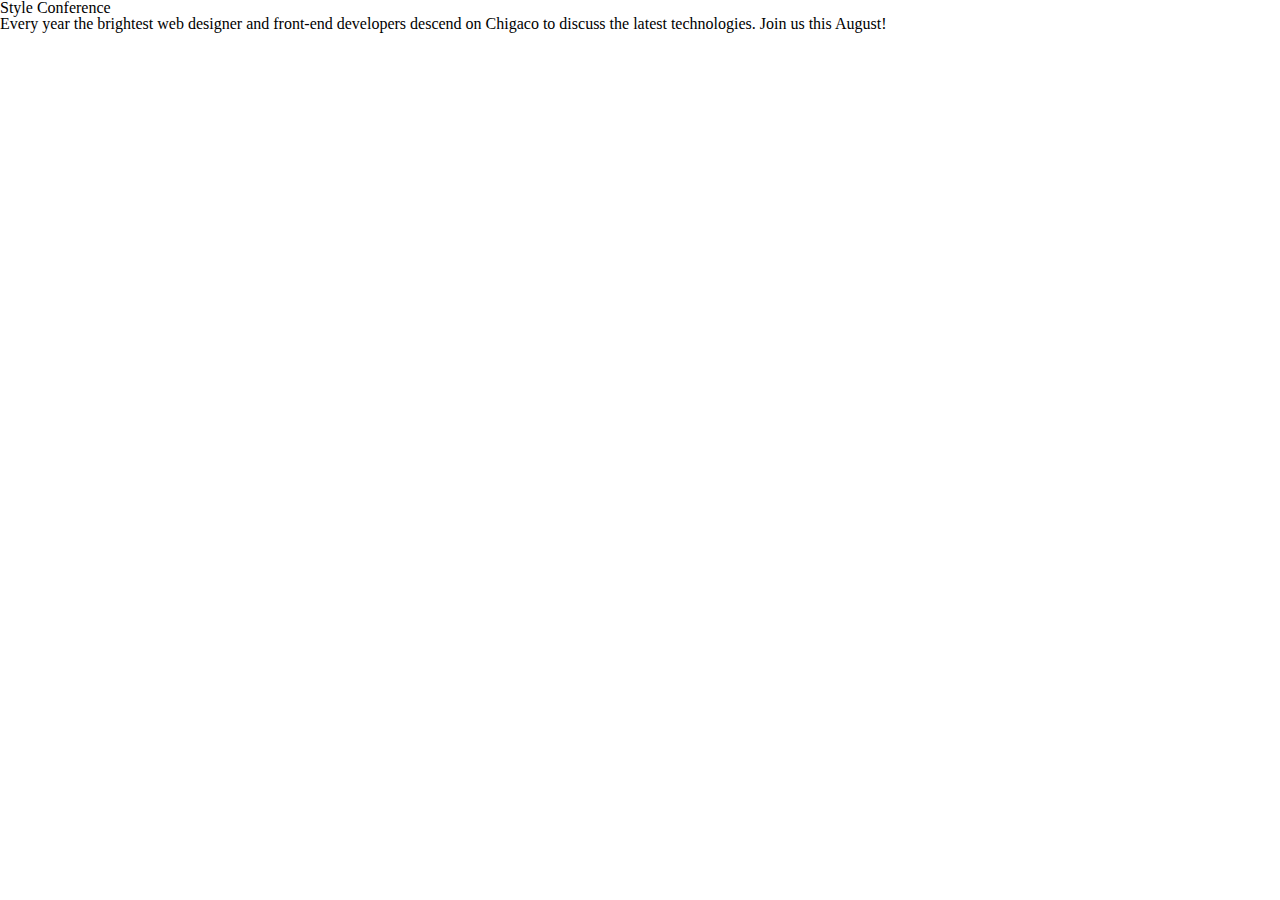
==== index.html @ 0f6a9aa3 "Initial commit" ====
<!Doctype html>
	<html lang="en"> 
	<head>
		<meta charset="utf-8">
		<title> Style Conference </title>
		<link rel="stylesheet" href="assets/stylesheets/main.css">
	</head>
	<body>
		<h1>Style Conference</h1>
		<p>Every year the brightest web designer and front-end developers descend on Chigaco to discuss the latest technologies. Join us this August! </p>
	</body>
	</html>
---- assets/stylesheets/main.css ----
/* http://meyerweb.com/eric/tools/css/reset/ 2. v2.0 | 20110126
  License: none (public domain)
*/

html, body, div, span, applet, object, iframe,
h1, h2, h3, h4, h5, h6, p, blockquote, pre,
a, abbr, acronym, address, big, cite, code,
del, dfn, em, img, ins, kbd, q, s, samp,
small, strike, strong, sub, sup, tt, var,
b, u, i, center,
dl, dt, dd, ol, ul, li,
fieldset, form, label, legend,
table, caption, tbody, tfoot, thead, tr, th, td,
article, aside, canvas, details, embed,
figure, figcaption, footer, header, hgroup,
menu, nav, output, ruby, section, summary,
time, mark, audio, video {
  margin: 0;
  padding: 0;
  border: 0;
  font-size: 100%;
  font: inherit;
  vertical-align: baseline;
}
/* HTML5 display-role reset for older browsers */
article, aside, details, figcaption, figure,
footer, header, hgroup, menu, nav, section {
  display: block;
}
body {
  line-height: 1;
}
ol, ul {
  list-style: none;
}
blockquote, q {
  quotes: none;
}
blockquote:before, blockquote:after,
q:before, q:after {
  content: '';
  content: none;
}
table {
  border-collapse: collapse;
  border-spacing: 0;
}
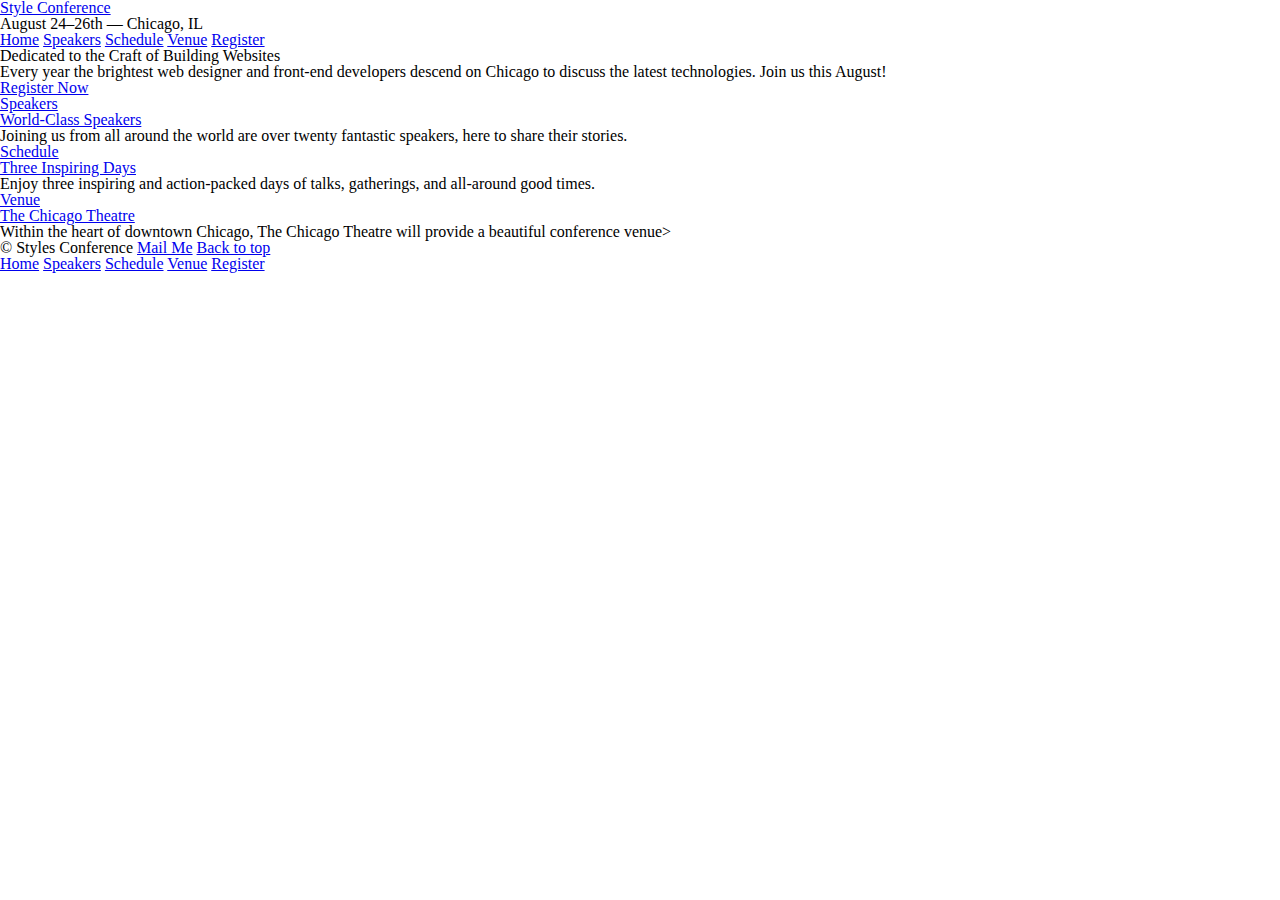
==== commit 944f692c: "Adding links" ====
--- a/index.html
+++ b/index.html
@@ -5,8 +5,60 @@
 		<title> Style Conference </title>
 		<link rel="stylesheet" href="assets/stylesheets/main.css">
 	</head>
-	<body>
-		<h1>Style Conference</h1>
-		<p>Every year the brightest web designer and front-end developers descend on Chigaco to discuss the latest technologies. Join us this August! </p>
+	<body id="top">
+		<header>
+			<h1>
+				<a href="index.html">Style Conference</a>
+			</h1>
+			<h3>August 24&ndash;26th &mdash; Chicago, IL</h3>
+			<nav>
+				<a href="index.html">Home</a>
+				<a href="spekars.html">Speakers</a>
+				<a href="schedule.html">Schedule</a>
+				<a href="venue.html">Venue</a>
+				<a href="register.html">Register</a>
+			</nav>
+		</header>
+		<section>
+			<h3>Dedicated to the Craft of Building Websites</h3>
+			<p>Every year the brightest web designer and front-end developers descend on Chicago to discuss the latest technologies. Join us this August! </p>
+			<a href="register.html">Register Now</a>
+		</section>
+		<section>
+			<section>
+				<a href="speaker.html">
+					<h5>Speakers</h5>
+					<h3>World-Class Speakers</h3>
+				</a>
+				<p>Joining us from all around the world are over twenty fantastic speakers, here to share their stories.</p>
+			</section>
+			<section>
+				<a href="schedule.html">
+					<h5>Schedule</h5>
+					<h3>Three Inspiring Days</h3>
+				</a>
+				<p>Enjoy three inspiring and action-packed days of talks, gatherings, and all-around good times. </p>
+			</section>
+			<section>
+				<a href="venue.html">
+					<h5>Venue</h5>
+					<h3>The Chicago Theatre</h3>
+				</a>
+				<p>Within the heart of downtown Chicago, The Chicago Theatre will provide a beautiful conference venue></p>
+			</section>
+
+		</section>
+		<footer>
+			<small>&copy; Styles Conference</small>
+			<a href="mailto:coolb2u@gmail.com?subject=Sample%20Mail&amp;body=Hello.%0AHow%20are%20you.">Mail Me</a>
+			<a href="#top" target="blank">Back to top</a>
+			<nav>
+				<a href="index.html">Home</a>
+				<a href="spekars.html">Speakers</a>
+				<a href="schedule.html">Schedule</a>
+				<a href="venue.html">Venue</a>
+				<a href="register.html">Register</a>
+			</nav>
+		</footer>
 	</body>
 	</html>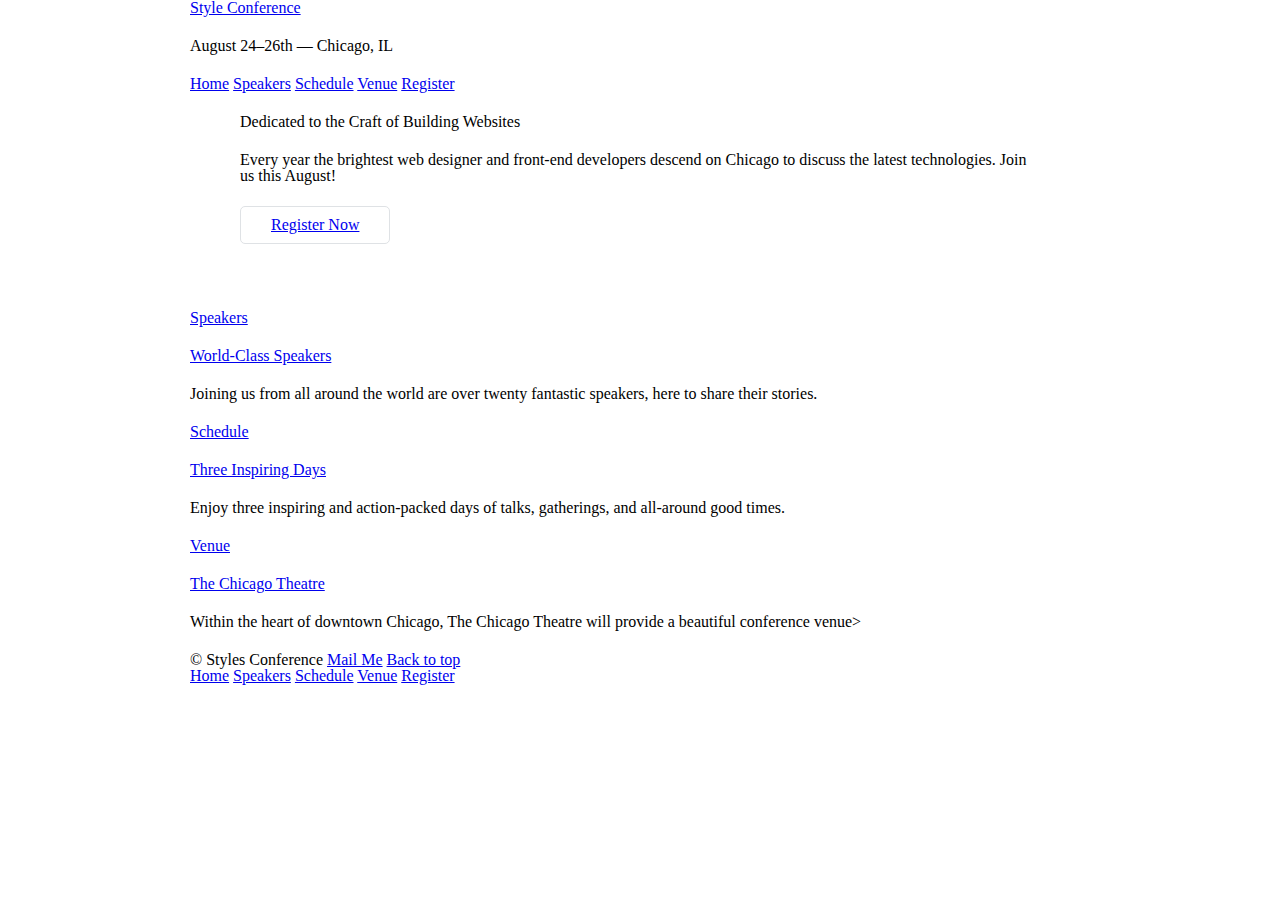
==== commit e13dd78b: "Boxing" ====
--- a/index.html
+++ b/index.html
@@ -5,12 +5,15 @@
 		<title> Style Conference </title>
 		<link rel="stylesheet" href="assets/stylesheets/main.css">
 	</head>
+
 	<body id="top">
-		<header>
+
+		<header class="container">
 			<h1>
-				<a href="index.html">Style Conference</a>
+			<a href="index.html">Style Conference</a>
 			</h1>
 			<h3>August 24&ndash;26th &mdash; Chicago, IL</h3>
+		
 			<nav>
 				<a href="index.html">Home</a>
 				<a href="spekars.html">Speakers</a>
@@ -18,28 +21,36 @@
 				<a href="venue.html">Venue</a>
 				<a href="register.html">Register</a>
 			</nav>
+
 		</header>
-		<section>
+
+
+		<section class="hero container">
 			<h3>Dedicated to the Craft of Building Websites</h3>
 			<p>Every year the brightest web designer and front-end developers descend on Chicago to discuss the latest technologies. Join us this August! </p>
-			<a href="register.html">Register Now</a>
+			<a class="btn btn-alt" href="register.html">Register Now</a>
 		</section>
-		<section>
-			<section>
+
+
+		<section class="container">
+			
+			<section >
 				<a href="speaker.html">
 					<h5>Speakers</h5>
 					<h3>World-Class Speakers</h3>
 				</a>
 				<p>Joining us from all around the world are over twenty fantastic speakers, here to share their stories.</p>
 			</section>
-			<section>
+
+			<section >
 				<a href="schedule.html">
 					<h5>Schedule</h5>
 					<h3>Three Inspiring Days</h3>
 				</a>
 				<p>Enjoy three inspiring and action-packed days of talks, gatherings, and all-around good times. </p>
 			</section>
-			<section>
+
+			<section >
 				<a href="venue.html">
 					<h5>Venue</h5>
 					<h3>The Chicago Theatre</h3>
@@ -48,10 +59,13 @@
 			</section>
 
 		</section>
-		<footer>
+
+
+		<footer class="container">
 			<small>&copy; Styles Conference</small>
 			<a href="mailto:coolb2u@gmail.com?subject=Sample%20Mail&amp;body=Hello.%0AHow%20are%20you.">Mail Me</a>
 			<a href="#top" target="blank">Back to top</a>
+		
 			<nav>
 				<a href="index.html">Home</a>
 				<a href="spekars.html">Speakers</a>
@@ -59,6 +73,8 @@
 				<a href="venue.html">Venue</a>
 				<a href="register.html">Register</a>
 			</nav>
+
 		</footer>
+		
 	</body>
 	</html>--- a/assets/stylesheets/main.css
+++ b/assets/stylesheets/main.css
@@ -46,4 +46,60 @@
   border-spacing: 0;
 }
 
-                 +/*
+  ------------------------------------------------------
+  Grid
+  -------------------------------------------------------
+  */
+  
+  *,
+  *:before,
+  *:after{
+    -webkit-box-sizing: border-box;
+    -moz-box-sizing: border-box;
+    box-sizing: border-box;
+  }
+
+  .container{
+    margin: 0px auto;
+    padding-left: 30px;
+    padding-right: 30px;
+    /* padding: 30px;  */
+    width: 960px;
+  }
+
+/*
+  ---------------------------------------------------------
+  Typogrphy
+  ---------------------------------------------------------
+  */
+
+  h1,h3,h4,h5,p{
+    margin-bottom: 22px
+  }
+
+/* 
+  --------------------------------------------------------
+  Buttons
+  --------------------------------------------------------
+*/
+
+.btn{
+  border-radius: 5px;
+  display:inline-block;
+  margin: 0px;
+}
+.btn-alt{
+  border: 1px solid #dfe2e5 ;
+  padding: 10px 30px;
+}
+
+/*
+  -----------------------------------------------------
+  Home
+  ------------------------------------------------------
+*/
+
+.hero{
+  padding: 22px 80px 66px 80px;
+}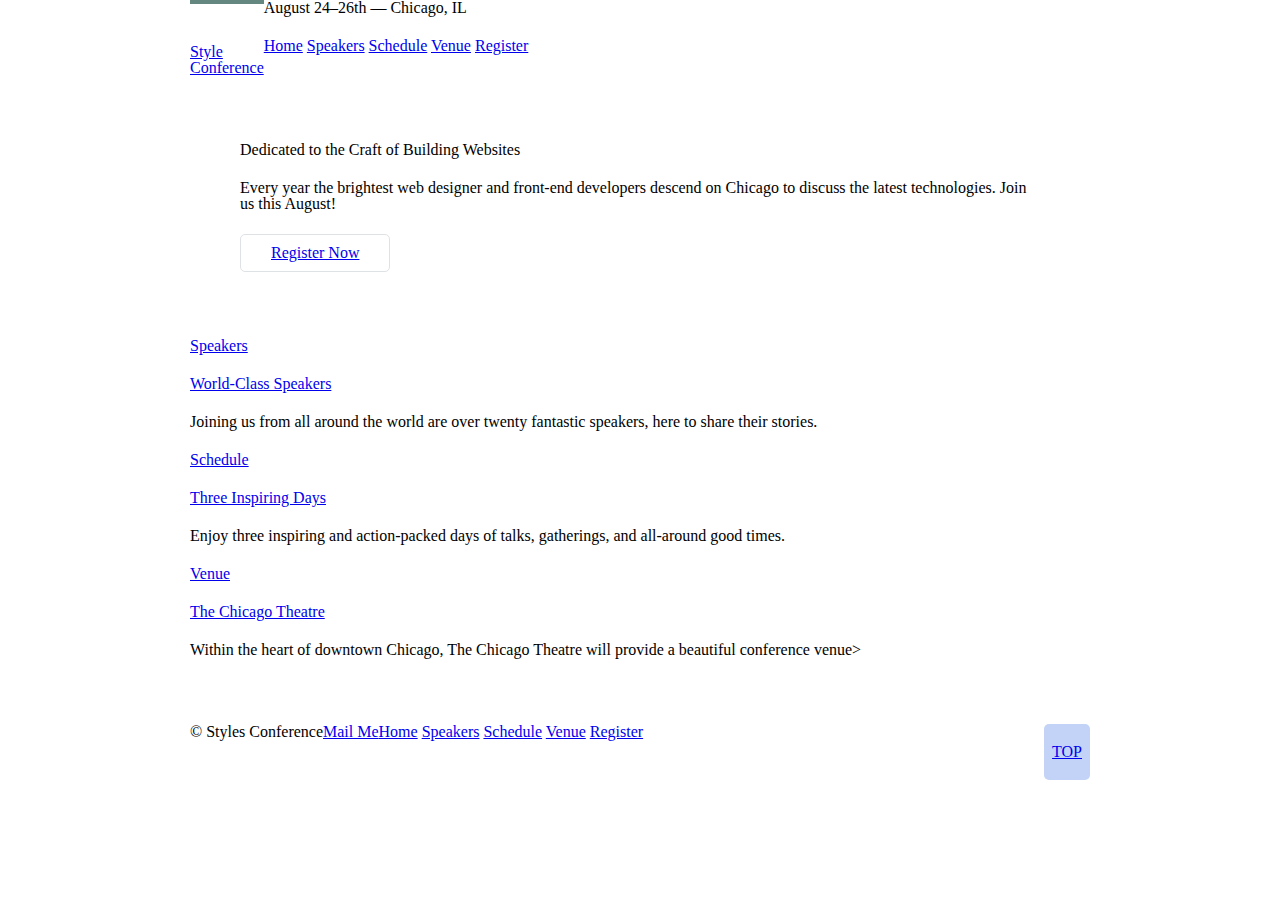
==== commit dccebe67: "Content layout" ====
--- a/index.html
+++ b/index.html
@@ -8,9 +8,9 @@
 
 	<body id="top">
 
-		<header class="container">
-			<h1>
-			<a href="index.html">Style Conference</a>
+		<header class=" group container">
+			<h1 class="logo">
+			<a href="index.html">Style <br> Conference</a>
 			</h1>
 			<h3>August 24&ndash;26th &mdash; Chicago, IL</h3>
 		
@@ -61,10 +61,10 @@
 		</section>
 
 
-		<footer class="container">
+		<footer class="container group primary-footer">
 			<small>&copy; Styles Conference</small>
-			<a href="mailto:coolb2u@gmail.com?subject=Sample%20Mail&amp;body=Hello.%0AHow%20are%20you.">Mail Me</a>
-			<a href="#top" target="blank">Back to top</a>
+			<small><a href="mailto:coolb2u@gmail.com?subject=Sample%20Mail&amp;body=Hello.%0AHow%20are%20you.">Mail Me</a></small>
+			<small id="b2top"><a href="#top" target="blank"> TOP </a></small>
 		
 			<nav>
 				<a href="index.html">Home</a>
@@ -75,6 +75,6 @@
 			</nav>
 
 		</footer>
-		
+
 	</body>
 	</html>--- a/assets/stylesheets/main.css
+++ b/assets/stylesheets/main.css
@@ -102,4 +102,51 @@
 
 .hero{
   padding: 22px 80px 66px 80px;
+}
+/*
+  ------------------------------------------------------
+  Clearfix / Floatfix
+  -------------------------------------------------------
+*/
+.group:before,
+.group:after{
+  content: "";
+  display: table;
+}
+.group:after{
+  clear: both;
+}
+.gruop{
+  clear: both;
+  *zoom: 1;
+}
+
+/*
+  ---------------------------------------------------------
+  Primary header
+  ---------------------------------------------------------
+*/
+
+.logo{
+  border-top: 4px solid #648880;
+  padding:40px 0 22px 0;
+  float: left;
+}
+/*
+  ---------------------------------------------------------
+  Primary footer
+  ---------------------------------------------------------
+*/
+.primary-footer small{
+  float: left;
+}
+.primary-footer > #b2top{
+float: right;
+background:rgba(121, 158, 238, 0.454);
+padding: 20px 8px;
+border-radius: 5px;
+}
+.primary-footer{
+  padding-top: 44px;
+  padding-bottom: 44px;
 }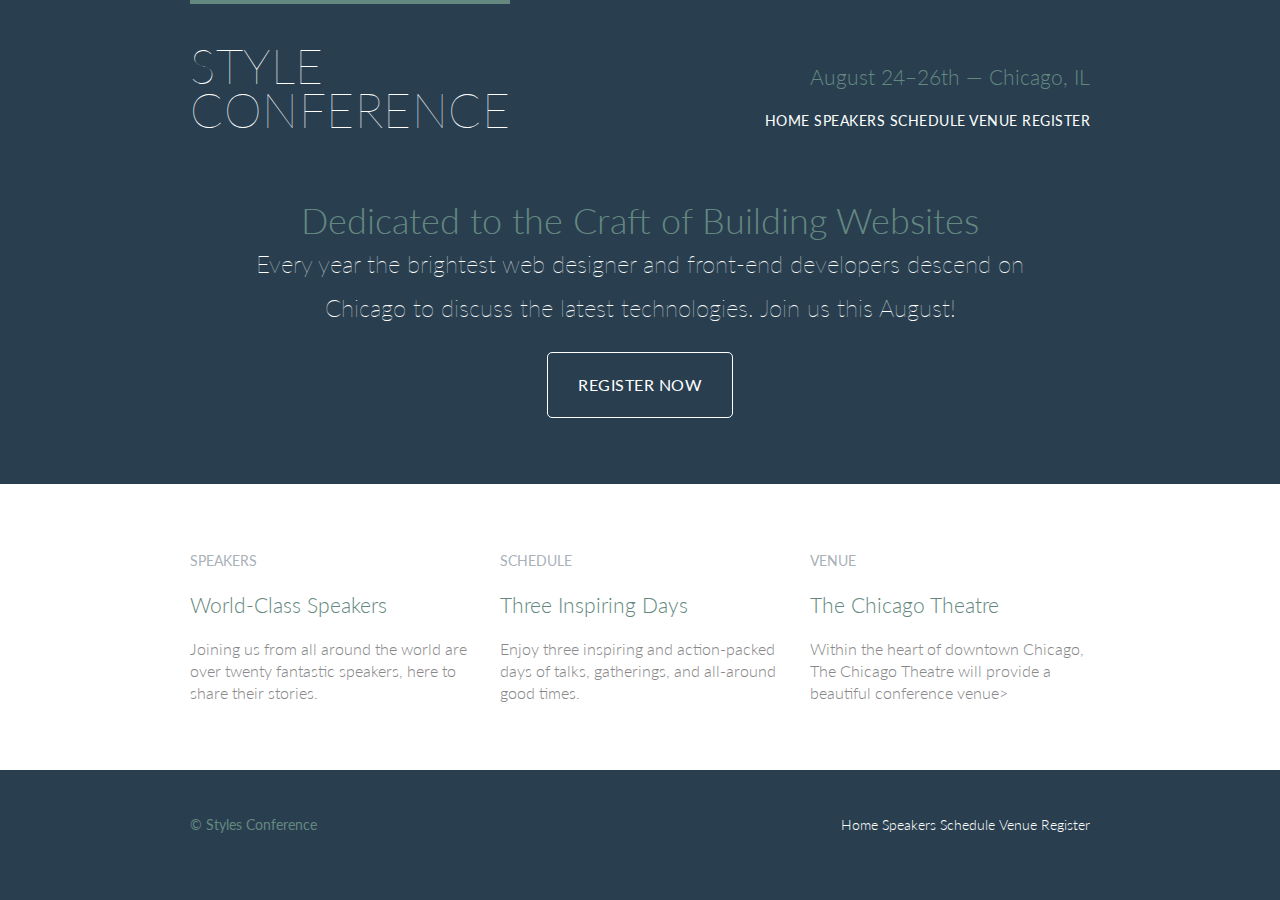
==== commit 18a45483: "change in style" ====
--- a/index.html
+++ b/index.html
@@ -4,17 +4,19 @@
 		<meta charset="utf-8">
 		<title> Style Conference </title>
 		<link rel="stylesheet" href="assets/stylesheets/main.css">
+		<!--  Linking a font style sheet from google  -->
+		<link rel="stylesheet" href="http://fonts.googleapis.com/css?family=Lato:100,300,400">
 	</head>
 
 	<body id="top">
 
-		<header class=" group container">
+		<header class="primary-header group container">
 			<h1 class="logo">
 			<a href="index.html">Style <br> Conference</a>
 			</h1>
-			<h3>August 24&ndash;26th &mdash; Chicago, IL</h3>
+			<h3 class="tagline">August 24&ndash;26th &mdash; Chicago, IL</h3>
 		
-			<nav>
+			<nav class="nav primary-nav">
 				<a href="index.html">Home</a>
 				<a href="spekars.html">Speakers</a>
 				<a href="schedule.html">Schedule</a>
@@ -26,47 +28,51 @@
 
 
 		<section class="hero container">
-			<h3>Dedicated to the Craft of Building Websites</h3>
+			<h2>Dedicated to the Craft of Building Websites</h2>
 			<p>Every year the brightest web designer and front-end developers descend on Chicago to discuss the latest technologies. Join us this August! </p>
 			<a class="btn btn-alt" href="register.html">Register Now</a>
 		</section>
 
 
-		<section class="container">
-			
-			<section >
-				<a href="speaker.html">
-					<h5>Speakers</h5>
-					<h3>World-Class Speakers</h3>
-				</a>
-				<p>Joining us from all around the world are over twenty fantastic speakers, here to share their stories.</p>
-			</section>
+		<section class="row">
+			<div class="grid">
+				<!-- Speakers-->
 
-			<section >
-				<a href="schedule.html">
-					<h5>Schedule</h5>
-					<h3>Three Inspiring Days</h3>
-				</a>
-				<p>Enjoy three inspiring and action-packed days of talks, gatherings, and all-around good times. </p>
-			</section>
+				<section class="teaser col-1-3" >
+					<a href="speaker.html">
+						<h5>Speakers</h5>
+						<h3>World-Class Speakers</h3>
+					</a>
+					<p>Joining us from all around the world are over twenty fantastic speakers, here to share their stories.</p>
+				</section><!--
 
-			<section >
-				<a href="venue.html">
-					<h5>Venue</h5>
-					<h3>The Chicago Theatre</h3>
-				</a>
-				<p>Within the heart of downtown Chicago, The Chicago Theatre will provide a beautiful conference venue></p>
-			</section>
+				Schedule
 
+				--><section class="teaser col-1-3">
+					<a href="schedule.html">
+						<h5>Schedule</h5>
+						<h3>Three Inspiring Days</h3>
+					</a>
+					<p>Enjoy three inspiring and action-packed days of talks, gatherings, and all-around good times. </p>
+				</section><!--
+
+				Venue
+
+				--><section class="teaser col-1-3">
+					<a href="venue.html">
+						<h5>Venue</h5>
+						<h3>The Chicago Theatre</h3>
+					</a>
+					<p>Within the heart of downtown Chicago, The Chicago Theatre will provide a beautiful conference venue></p>
+				</section>
+			</div>
 		</section>
 
 
 		<footer class="container group primary-footer">
 			<small>&copy; Styles Conference</small>
-			<small><a href="mailto:coolb2u@gmail.com?subject=Sample%20Mail&amp;body=Hello.%0AHow%20are%20you.">Mail Me</a></small>
-			<small id="b2top"><a href="#top" target="blank"> TOP </a></small>
 		
-			<nav>
+			<nav class="nav">
 				<a href="index.html">Home</a>
 				<a href="spekars.html">Speakers</a>
 				<a href="schedule.html">Schedule</a>
--- a/assets/stylesheets/main.css
+++ b/assets/stylesheets/main.css
@@ -48,35 +48,155 @@
 
 /*
   ------------------------------------------------------
-  Grid
+  Custom Styles
   -------------------------------------------------------
-  */
+*/
+
+body {
+  background: #293f50;
+  color: #888;
+  font: 300 16px/22px "Lato", "Open Sans", "Helvetica Neue", Helevetica, Arial, sans-serif;
+}
+
+
+/*
+  ------------------------------------------------------
+ Boxing and Layout
+  -------------------------------------------------------
+*/
   
-  *,
-  *:before,
-  *:after{
-    -webkit-box-sizing: border-box;
-    -moz-box-sizing: border-box;
-    box-sizing: border-box;
-  }
-
-  .container{
-    margin: 0px auto;
-    padding-left: 30px;
-    padding-right: 30px;
-    /* padding: 30px;  */
-    width: 960px;
-  }
-
-/*
-  ---------------------------------------------------------
-  Typogrphy
-  ---------------------------------------------------------
-  */
-
-  h1,h3,h4,h5,p{
-    margin-bottom: 22px
-  }
+*,
+*:before,
+*:after{
+  -webkit-box-sizing: border-box;
+  -moz-box-sizing: border-box;
+  box-sizing: border-box;
+}
+
+.container,
+.grid{
+  margin: 0px auto;
+  width: 960px;
+}
+.container {
+  padding-left:30px;
+  padding-right:30px;
+}
+.grid,
+.col-1-3,
+.col-2-3{
+  padding-left: 15px;
+  padding-right: 15px;
+}
+.col-1-3,
+.col-2-3{
+  display: inline-block;
+  vertical-align: top;
+}
+.col-1-3{
+  width: 33.33%;
+}
+.col-2-3 {
+  width: 66.66%
+}
+
+/*
+  ------------------------------------------------------
+  Clearfix / Floatfix 
+  -------------------------------------------------------
+*/
+.group:before,
+.group:after{
+  content: "";
+  display: table;
+}
+.group:after{
+  clear: both;
+}
+.gruop{
+  clear: both;
+  *zoom: 1;
+}
+
+/*
+  ---------------------------------------------------------
+  Rows
+  ---------------------------------------------------------
+*/
+.row {
+  background: #fff;
+  min-width: 960px;
+  padding:66px 0 44px 0;
+}
+
+/*
+  ---------------------------------------------------------
+  Typography
+  ---------------------------------------------------------
+*/
+
+h1,h2,h3,h4{
+  color: #648880;
+}
+h1,h3,h4,h5,p{
+  margin-bottom: 22px;
+}
+h1{
+  font-size: 36px;
+  line-height: 44px;
+}
+h2{
+  font-size: 24px;
+  line-height: 44px;
+}
+h3 {
+  font-size: 21px;
+}
+h4 {
+  font-size: 18px;
+}
+h5 {
+  color: #a9b2b9;
+  font-size: 14px;
+  font-weight: 400;
+  text-transform: uppercase;
+}
+strong {
+  font-weight: 400px;
+}
+cite, 
+em{
+  font-style: italic;
+}
+
+/* 
+  --------------------------------------------------------
+  Links
+  --------------------------------------------------------
+*/
+
+a {
+  color: #648880;
+  text-decoration: none;
+}
+a:hover {
+  color: #a9b2b9;
+}
+p a {
+  border-bottom: 1px solid #dfe2e5;
+}
+/* Fix for h3 */
+.teaser a:hover h3{
+  color: #a9b2b9;
+}
+.primary-header a,
+.primary-footer a{
+  color:#fff;
+}
+.primary-header a:hover,
+.primary-footer a:hover {
+  color: #648880
+}
 
 /* 
   --------------------------------------------------------
@@ -86,40 +206,23 @@
 
 .btn{
   border-radius: 5px;
+  color: #fff;
+  cursor: pointer;
   display:inline-block;
+  font-weight: 400;
+  letter-spacing: .5px;
+  text-transform: uppercase;
   margin: 0px;
 }
 .btn-alt{
-  border: 1px solid #dfe2e5 ;
+  border: 1px solid #fff ;
   padding: 10px 30px;
 }
-
-/*
-  -----------------------------------------------------
-  Home
-  ------------------------------------------------------
-*/
-
-.hero{
-  padding: 22px 80px 66px 80px;
-}
-/*
-  ------------------------------------------------------
-  Clearfix / Floatfix
-  -------------------------------------------------------
-*/
-.group:before,
-.group:after{
-  content: "";
-  display: table;
-}
-.group:after{
-  clear: both;
-}
-.gruop{
-  clear: both;
-  *zoom: 1;
-}
+.btn-alt:hover{
+background: #fff;
+color: #648880
+}
+
 
 /*
   ---------------------------------------------------------
@@ -131,22 +234,72 @@
   border-top: 4px solid #648880;
   padding:40px 0 22px 0;
   float: left;
+  font-size: 48px;
+  font-weight:100;
+  letter-spacing: .5px;
+  line-height: 44px;
+  text-transform: uppercase;
+}
+.tagline {
+  margin: 66px 0 22px 0;
+  text-align: right;
+}
+.primary-nav {
+  font-size: 14px;
+  font-weight: 400;
+  letter-spacing: .5px;
+  text-transform: uppercase;
 }
 /*
   ---------------------------------------------------------
   Primary footer
   ---------------------------------------------------------
 */
-.primary-footer small{
+.primary-footer {
+  color: #648880;
+  font-size: 14px;
+  padding-bottom: 44px;
+  padding-top: 44px;
+}
+.primary-footer small {
   float: left;
-}
+  font-weight: 400;
+}
+/* My code for Back to top button  */
 .primary-footer > #b2top{
 float: right;
 background:rgba(121, 158, 238, 0.454);
 padding: 20px 8px;
 border-radius: 5px;
 }
-.primary-footer{
-  padding-top: 44px;
-  padding-bottom: 44px;
-}+
+/*
+  ---------------------------------------------------
+  Navigation
+  ---------------------------------------------------
+*/
+
+.nav{
+  text-align: Right;
+}
+
+/*
+  -----------------------------------------------------
+  Home
+  ------------------------------------------------------
+*/
+
+.hero {
+  color:white;
+  line-height: 44px;
+  padding: 22px 80px 66px 80px;
+  text-align: center;
+}
+.hero h2 {
+  font-size: 36px;
+}
+.hero p {
+  font-size: 24px;
+  font-weight: 100;
+}
+
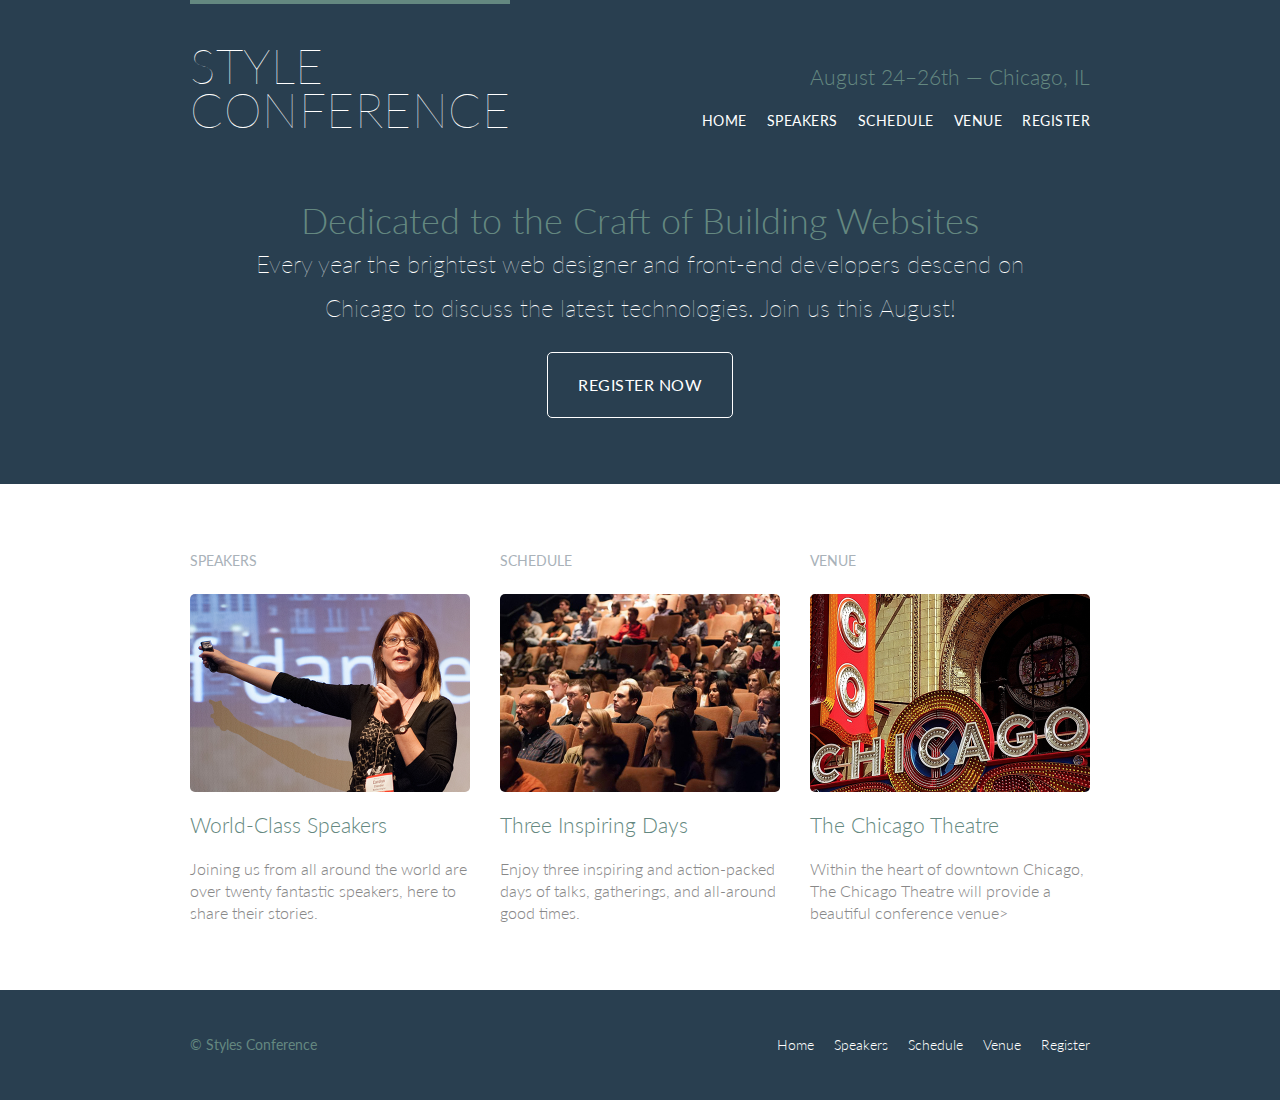
==== commit 17e98b82: "added form" ====
--- a/index.html
+++ b/index.html
@@ -1,4 +1,4 @@
-<!Doctype html>
+<!DOCTYPE html>
 	<html lang="en"> 
 	<head>
 		<meta charset="utf-8">
@@ -17,11 +17,13 @@
 			<h3 class="tagline">August 24&ndash;26th &mdash; Chicago, IL</h3>
 		
 			<nav class="nav primary-nav">
-				<a href="index.html">Home</a>
-				<a href="spekars.html">Speakers</a>
-				<a href="schedule.html">Schedule</a>
-				<a href="venue.html">Venue</a>
-				<a href="register.html">Register</a>
+				<ul>
+					<li><a href="index.html">Home</a></li><!--
+					--><li><a href="speakers.html">Speakers</a></li><!--
+					--><li><a href="schedule.html">Schedule</a></li><!--
+					--><li><a href="venue.html">Venue</a></li><!--
+					--><li><a href="register.html">Register</a></li>
+				</ul>
 			</nav>
 
 		</header>
@@ -39,8 +41,9 @@
 				<!-- Speakers-->
 
 				<section class="teaser col-1-3" >
-					<a href="speaker.html">
-						<h5>Speakers</h5>
+					<h5>Speakers</h5>
+					<a href="speakers.html">
+						<img src="assets/images/home/speakers.jpg" alt="Professional Speaker">
 						<h3>World-Class Speakers</h3>
 					</a>
 					<p>Joining us from all around the world are over twenty fantastic speakers, here to share their stories.</p>
@@ -49,8 +52,9 @@
 				Schedule
 
 				--><section class="teaser col-1-3">
+					<h5>Schedule</h5>
 					<a href="schedule.html">
-						<h5>Schedule</h5>
+						<img src="assets/images/home/schedule.jpg" alt="">
 						<h3>Three Inspiring Days</h3>
 					</a>
 					<p>Enjoy three inspiring and action-packed days of talks, gatherings, and all-around good times. </p>
@@ -59,8 +63,9 @@
 				Venue
 
 				--><section class="teaser col-1-3">
+					<h5>Venue</h5>
 					<a href="venue.html">
-						<h5>Venue</h5>
+						<img src="assets/images/home/venue.jpg" alt="">
 						<h3>The Chicago Theatre</h3>
 					</a>
 					<p>Within the heart of downtown Chicago, The Chicago Theatre will provide a beautiful conference venue></p>
@@ -73,11 +78,13 @@
 			<small>&copy; Styles Conference</small>
 		
 			<nav class="nav">
-				<a href="index.html">Home</a>
-				<a href="spekars.html">Speakers</a>
-				<a href="schedule.html">Schedule</a>
-				<a href="venue.html">Venue</a>
-				<a href="register.html">Register</a>
+				<ul>
+					<li><a href="index.html">Home</a></li><!--
+					--><li><a href="speakers.html">Speakers</a></li><!--
+					--><li><a href="schedule.html">Schedule</a></li><!--
+					--><li><a href="venue.html">Venue</a></li><!--
+					--><li><a href="register.html">Register</a></li>
+				</ul>
 			</nav>
 
 		</footer>
--- a/assets/stylesheets/main.css
+++ b/assets/stylesheets/main.css
@@ -123,12 +123,21 @@
   Rows
   ---------------------------------------------------------
 */
+.row,
+.row-alt {
+  min-width: 960px;
+}
 .row {
   background: #fff;
-  min-width: 960px;
   padding:66px 0 44px 0;
 }
-
+.row-alt {
+  background: #cbe2c1;
+  bacKground: -webkit-linear-gradient(to right, #a1d3b0, #f6f1d3 );
+  background: -moz-linear-gradient(to right, #a1d3b0, #f6f1d3);
+  background: linear-gradient(to right, #a1d3b0, #f6f1d3);
+  padding: 44px 0 22px 0 ;
+}
 /*
   ---------------------------------------------------------
   Typography
@@ -282,6 +291,14 @@
 .nav{
   text-align: Right;
 }
+.nav li {
+  display: inline-block;
+  margin: 0 10px;
+  vertical-align: top;
+}
+.nav li:last-child {
+  margin-right: 0;
+}
 
 /*
   -----------------------------------------------------
@@ -303,3 +320,135 @@
   font-weight: 100;
 }
 
+/*
+  -----------------------------------------------------------
+  Leads
+  ___________________________________________________________
+*/
+
+.lead {
+  text-align:center;
+}
+.lead p {
+  font-size:21px;
+  font-height:33px;
+}
+
+/*
+  -----------------------------------------------------------
+  Speaker specific
+  ___________________________________________________________
+*/
+.speaker {
+  margin-bottom: 44px;
+}
+
+.speaker-info {
+  border: 1px solid #dfe2e5;
+  border-radius: 5px;
+  margin-top: 88px;
+  padding-bottom: 22px;
+  text-align: center;
+}
+
+.speaker-info img {
+  border-radius: 50%;
+  height: 130px;
+  margin: -66px 0 22px 0;
+  vertical-align: top;
+}
+
+/*
+  -----------------------------------------------------------
+  Images
+  ___________________________________________________________
+*/
+ 
+.teaser img {
+  border-radius: 5px;
+  max-width: 100%;
+  margin-bottom: 22px;
+  display: block;
+}
+
+
+/*
+  -----------------------------------------------------------
+  Venue
+  ___________________________________________________________
+*/
+
+.venue-theatre {
+  margin-bottom: 66px;
+
+}
+
+.venue-hotel {
+  margin-bottom: 22px;
+}
+
+.venue-map {
+  height: 264px;
+}
+
+/*
+  -----------------------------------------------------------
+  Register
+  ___________________________________________________________
+*/
+.why-attend {
+  list-style:square;
+  margin: 0 0 22px 30px;
+}
+
+form{
+  margin-bottom: 20px;
+}
+
+input,
+select,
+textarea{
+  font: 300 16px/22px "Lato", "Open Sans", "Helvetica Neue", Helvetica, Arial, sans-serif;
+}
+
+.register-group label {
+  color:#648880;
+  cursor:pointer;
+  font-weight:400;
+}
+
+.register-group input,
+.register-group select,
+.register-group textarea {
+  border: 1px solid #c6c9cc;
+  border-radius: 5px;
+  color: #888;
+  display:block;
+  margin: 5px 0 27px 0;
+  padding: 5px 8px; 
+
+}
+
+.register-group input,
+.register-group textarea{
+
+  width:100%
+}
+.register-group select{
+  height: 34px;
+  width: 60px;
+}
+
+.register-group textarea{
+  height:78px;
+}
+
+.btn-default{
+  border:0;
+  background: #648880;
+  padding: 11px 30px;
+  font-size: 14px;
+}
+.btn-default:hover {
+  background: #77a198;
+}
